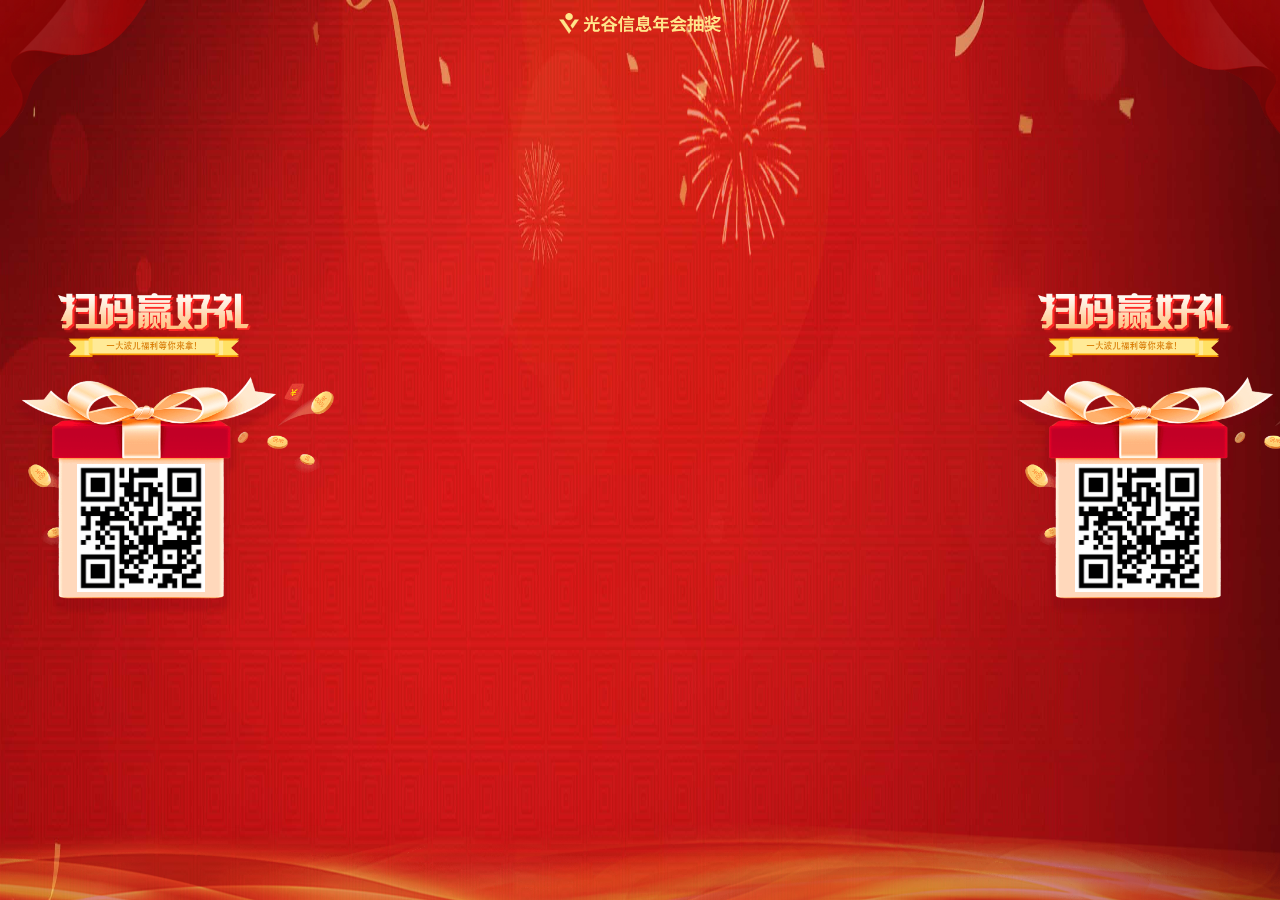
==== views/index.html @ f7ef8858 "抽奖" ====
<!DOCTYPE html>
<html lang="en">

<head>
  <meta charset="UTF-8">
  <meta name="viewport" content="width=device-width, user-scalable=no, minimum-scale=1.0, maximum-scale=1.0">
  <meta http-equiv="X-UA-Compatible" content="ie=edge">
  <script src="../js/rem.js"></script>
  <script src="../js/jquery-3.4.1.min.js"></script>
  <link rel="stylesheet" href="../css/index.css">
</head>

<body>
  <img class="top-left" src="../images/top-left.png" alt="">
  <img class="top-right" src="../images/top-right.png" alt="">
  <img class="top-logo" src="../images/logo.png" alt="">
  <button class="top-logo-btn" id="goLottery"></button>
  <img class="footer" src="../images/footer.png" alt="">

  <div class="container">
    <div class="user-left">
      <div>
        <img class="title" src="../images/title.png" alt="">
        <div class="gift">
          <img class="gift-img" src="../images/gift.png" alt="">
          <img class="code" src="../images/code.png" alt="">
        </div>
      </div>
    </div>
    <div id="user" class="user-middle"></div>
    <div class="user-right">
      <div>
        <img class="title" src="../images/title.png" alt="">
        <div class="gift">
          <img class="gift-img" src="../images/gift.png" alt="">
          <img class="code" src="../images/code.png" alt="">
        </div>
      </div>
    </div>
  </div>
  <script src="../js/jquery-3.4.1.min.js"></script>
  <script src="../js/index.js"></script>
</body>
</html>
---- css/index.css ----
* {
	margin:0;
	padding:0;
}

html, body {
	width: 100vw;
	height: 100vh;
	background: url('../images/bg.jpg') no-repeat;
	background-size: 100% 100%;
	overflow: hidden;
}

i {
	font-style: normal;
}

.ell-1 {
  overflow: hidden;
  text-overflow: ellipsis;
  white-space: normal;
  display: -webkit-box;
  -webkit-line-clamp: 1;
  -webkit-box-orient: vertical;
}

.top-left {
	position: absolute;
	width: 11.7vw;
	height: 11.2vw;
	top: 0vw;
	left: 0;
}

.top-right {
	position: absolute;
	width: 11.7vw;
	height: 11.2vw;
	top: 0;
	right: 0;
}

.top-logo {
	position: absolute;
	top: 1vw;
	right: 50%;
	width: 12.6vw;
	height: 1.65vw;
	margin-right: -6.3vw;
}

.top-logo-btn {
	position: absolute;
	top: 1vw;
	right: 50%;
	width: 12.6vw;
	height: 1.65vw;
	margin-right: -6.3vw;
	opacity: 0;
	z-index: 9;
	cursor: pointer;
}

.footer {
	position: absolute;
	width: 100vw;
	height: 6.1vw;
	bottom: 0;
	left: 0;
}

.container {
	position: relative;
	top: 50%;
	width: 100vw;
	height: 26.48vw;
	margin-top: -13.24vw;
	overflow: hidden;
}

.container .user-left, .container .user-right {
	position: relative;
	z-index: 999;
}

.container .user-left .title {
	position: absolute;
	top: 1vw;
	left: 4.5vw;
	width: 15.4vw;
	height: 5vw;
}

.container .user-left .gift-img {
	position: absolute;
	top: 6.5vw;
	left: 1vw;
	margin-top: 1vw;
	width: 25.1vw;
	height: 18.6vw;
}

.container .user-left .code {
	position: absolute;
	width: 10vw;
	height: 10vw;
	left: 6vw;
	top: 14.3vw;
}

.container .user-middle {
	position: absolute;
	top: 4vw;
	left: 18vw;
	width: 64vw;
	height: 20vw;
	overflow: hidden;
}

.container .user-right .title {
	position: absolute;
	top: 1vw;
	right: 3.5vw;
	width: 15.4vw;
	height: 5vw;
}

.container .user-right .gift-img {
	position: absolute;
	top: 6.5vw;
	right: -4vw;
	margin-top: 1vw;
	width: 25.1vw;
	height: 18.6vw;
}

.container .user-right .code {
	position: absolute;
	width: 10vw;
	height: 10vw;
	right: 6vw;
	top: 14.3vw;
}

a {
	text-decoration: none;
}

/*组件主样式*/
.tanmuContent {
	display: block;
	white-space: nowrap;
	overflow: hidden;
	text-overflow: ellipsis;
	/* opacity: 0; */
	clear: both;
	padding: 0 0.4vw;
	border-radius: 30px;
	box-sizing: border-box;
	width: 11.5vw;
	height: 2.3vw;
	background-color:rgba(1,1,1,0.3);
	font-size: .075rem;
	color: #fff;
	animation: colorchange 3s infinite alternate;
	-webkit-animation: colorchange 3s infinite alternate;
	/*Safari and Chrome*/
}


.avatar {
	width: 2vw;
	height: 2vw;
	margin: 0.15vw 0.25vw 0 0;
	border-radius: 50%;
	vertical-align: middle;
}

.color {
	color: #EFA227;
	margin-left: 0.4vw;
}

@keyframes colorchange {
	0% {
		color: fff;
	}

	50% {
		color: fff;
	}

	100% {
		color: #fff;
	}
}
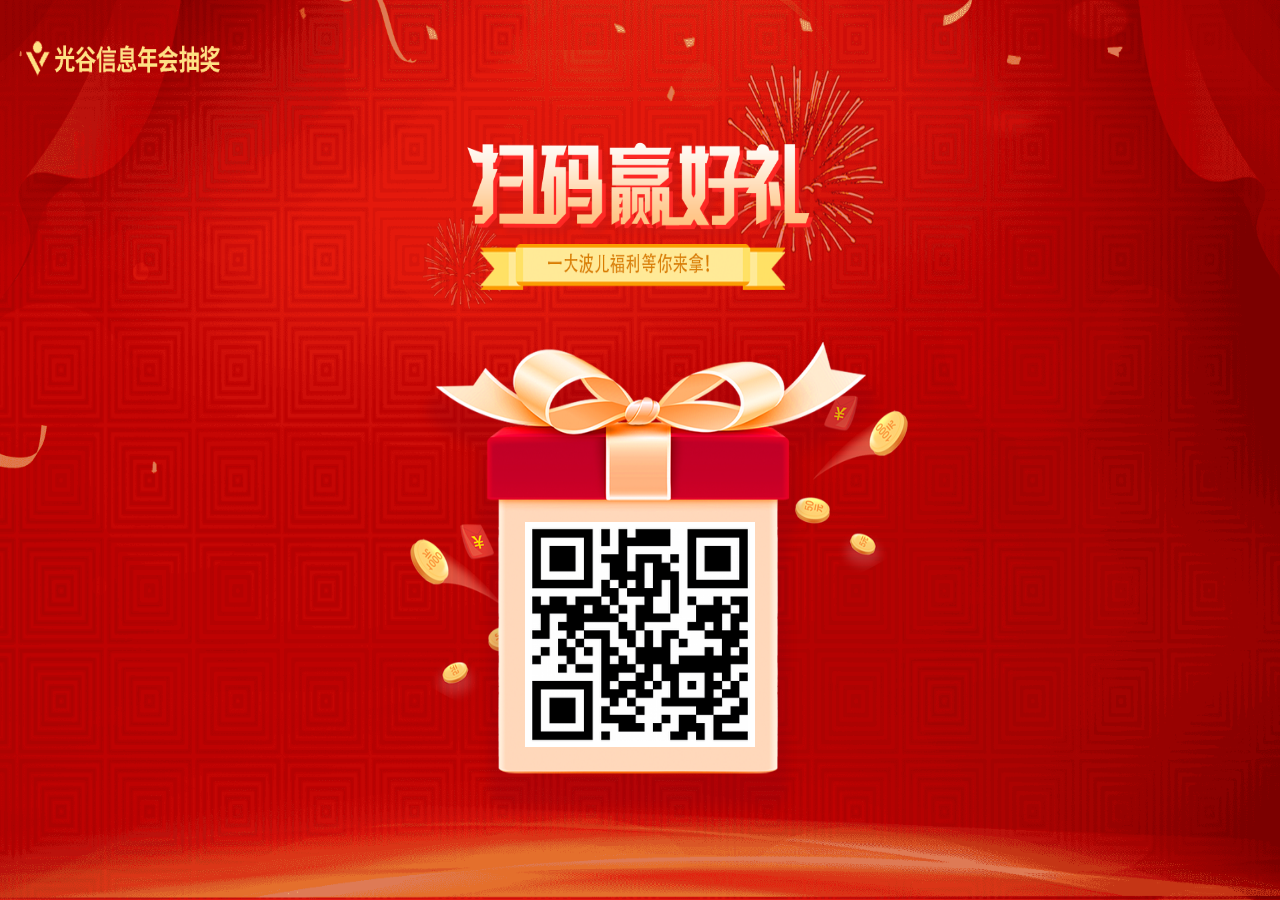
==== commit 9c375485: "1920*1080" ====
--- a/views/index.html
+++ b/views/index.html
@@ -6,19 +6,15 @@
   <meta name="viewport" content="width=device-width, user-scalable=no, minimum-scale=1.0, maximum-scale=1.0">
   <meta http-equiv="X-UA-Compatible" content="ie=edge">
   <script src="../js/rem.js"></script>
-  <script src="../js/jquery-3.4.1.min.js"></script>
+  <!-- <script src="../js/jquery-3.4.1.min.js"></script> -->
+  <script src="http://libs.baidu.com/jquery/2.0.0/jquery.min.js"></script>
   <link rel="stylesheet" href="../css/index.css">
 </head>
 
 <body>
-  <img class="top-left" src="../images/top-left.png" alt="">
-  <img class="top-right" src="../images/top-right.png" alt="">
-  <img class="top-logo" src="../images/logo.png" alt="">
-  <button class="top-logo-btn" id="goLottery"></button>
-  <img class="footer" src="../images/footer.png" alt="">
-
   <div class="container">
-    <div class="user-left">
+    <button class="top-logo-btn" id="goLottery"></button>
+    <div class="user-center">
       <div>
         <img class="title" src="../images/title.png" alt="">
         <div class="gift">
@@ -27,16 +23,7 @@
         </div>
       </div>
     </div>
-    <div id="user" class="user-middle"></div>
-    <div class="user-right">
-      <div>
-        <img class="title" src="../images/title.png" alt="">
-        <div class="gift">
-          <img class="gift-img" src="../images/gift.png" alt="">
-          <img class="code" src="../images/code.png" alt="">
-        </div>
-      </div>
-    </div>
+    <div id="user" class="user-container"></div>
   </div>
   <script src="../js/jquery-3.4.1.min.js"></script>
   <script src="../js/index.js"></script>
--- a/css/index.css
+++ b/css/index.css
@@ -7,7 +7,7 @@
 html, body {
 	width: 100vw;
 	height: 100vh;
-	background: url('../images/bg.jpg') no-repeat;
+	background: url('../images/bg.png') no-repeat;
 	background-size: 100% 100%;
 	overflow: hidden;
 }
@@ -25,122 +25,67 @@
   -webkit-box-orient: vertical;
 }
 
-.top-left {
-	position: absolute;
-	width: 11.7vw;
-	height: 11.2vw;
-	top: 0vw;
-	left: 0;
-}
-
-.top-right {
-	position: absolute;
-	width: 11.7vw;
-	height: 11.2vw;
-	top: 0;
-	right: 0;
-}
-
-.top-logo {
-	position: absolute;
-	top: 1vw;
-	right: 50%;
-	width: 12.6vw;
-	height: 1.65vw;
-	margin-right: -6.3vw;
+.container {
+	position: relative;
+	width: 100vw;
+	height: 100vh;
+	overflow: hidden;
 }
 
 .top-logo-btn {
 	position: absolute;
-	top: 1vw;
-	right: 50%;
-	width: 12.6vw;
-	height: 1.65vw;
-	margin-right: -6.3vw;
+	top: 5vh;
+	left: 2vw;
+	width: 16vw;
+	height: 5vh;
 	opacity: 0;
 	z-index: 9;
 	cursor: pointer;
 }
 
-.footer {
-	position: absolute;
-	width: 100vw;
-	height: 6.1vw;
-	bottom: 0;
-	left: 0;
+.container .user-center {
+	position: relative;
+	z-index: 9;
 }
 
-.container {
+.container .user-container {
 	position: relative;
-	top: 50%;
-	width: 100vw;
-	height: 26.48vw;
-	margin-top: -13.24vw;
-	overflow: hidden;
+	z-index: 5;
 }
 
-.container .user-left, .container .user-right {
-	position: relative;
-	z-index: 999;
+.container .user-center .title {
+	position: absolute;
+	top: 7vh;
+	left: 50%;
+	margin-left: -17vw;
+	width: 36.04vw;
+	height: 27.32vh;
 }
 
-.container .user-left .title {
+.container .user-center .gift-img {
 	position: absolute;
-	top: 1vw;
-	left: 4.5vw;
-	width: 15.4vw;
-	height: 5vw;
+	top: 38vh;
+	left: 50%;
+	margin-left: -18vw;
+	width: 38.96vw;
+	height: 53.24vh;
 }
 
-.container .user-left .gift-img {
+.container .user-center .code {
 	position: absolute;
-	top: 6.5vw;
-	left: 1vw;
-	margin-top: 1vw;
-	width: 25.1vw;
-	height: 18.6vw;
+	width: 18vw;
+	height: 25vh;
+	left: 41vw;
+	top: 58vh;
 }
 
-.container .user-left .code {
+.container .user-container {
 	position: absolute;
-	width: 10vw;
-	height: 10vw;
-	left: 6vw;
-	top: 14.3vw;
-}
-
-.container .user-middle {
-	position: absolute;
-	top: 4vw;
-	left: 18vw;
-	width: 64vw;
-	height: 20vw;
+	top: 12vh;
+	bottom: 12vh;
+	left: 0;
+	right: 0;
 	overflow: hidden;
-}
-
-.container .user-right .title {
-	position: absolute;
-	top: 1vw;
-	right: 3.5vw;
-	width: 15.4vw;
-	height: 5vw;
-}
-
-.container .user-right .gift-img {
-	position: absolute;
-	top: 6.5vw;
-	right: -4vw;
-	margin-top: 1vw;
-	width: 25.1vw;
-	height: 18.6vw;
-}
-
-.container .user-right .code {
-	position: absolute;
-	width: 10vw;
-	height: 10vw;
-	right: 6vw;
-	top: 14.3vw;
 }
 
 a {
@@ -155,13 +100,14 @@
 	text-overflow: ellipsis;
 	/* opacity: 0; */
 	clear: both;
-	padding: 0 0.4vw;
-	border-radius: 30px;
+	padding: 0 0.5vw;
+	border-radius: .2rem;
 	box-sizing: border-box;
-	width: 11.5vw;
-	height: 2.3vw;
+	width: 20vw;
+	height: 5vh;
+	line-height: 5vh;
 	background-color:rgba(1,1,1,0.3);
-	font-size: .075rem;
+	font-size: .08rem;
 	color: #fff;
 	animation: colorchange 3s infinite alternate;
 	-webkit-animation: colorchange 3s infinite alternate;
@@ -170,16 +116,16 @@
 
 
 .avatar {
-	width: 2vw;
-	height: 2vw;
-	margin: 0.15vw 0.25vw 0 0;
+	width: 4vh;
+	height: 4vh;
+	margin: -1vh 0.2vw 0 0;
 	border-radius: 50%;
 	vertical-align: middle;
 }
 
 .color {
 	color: #EFA227;
-	margin-left: 0.4vw;
+	margin-left: 0.8vw;
 }
 
 @keyframes colorchange {
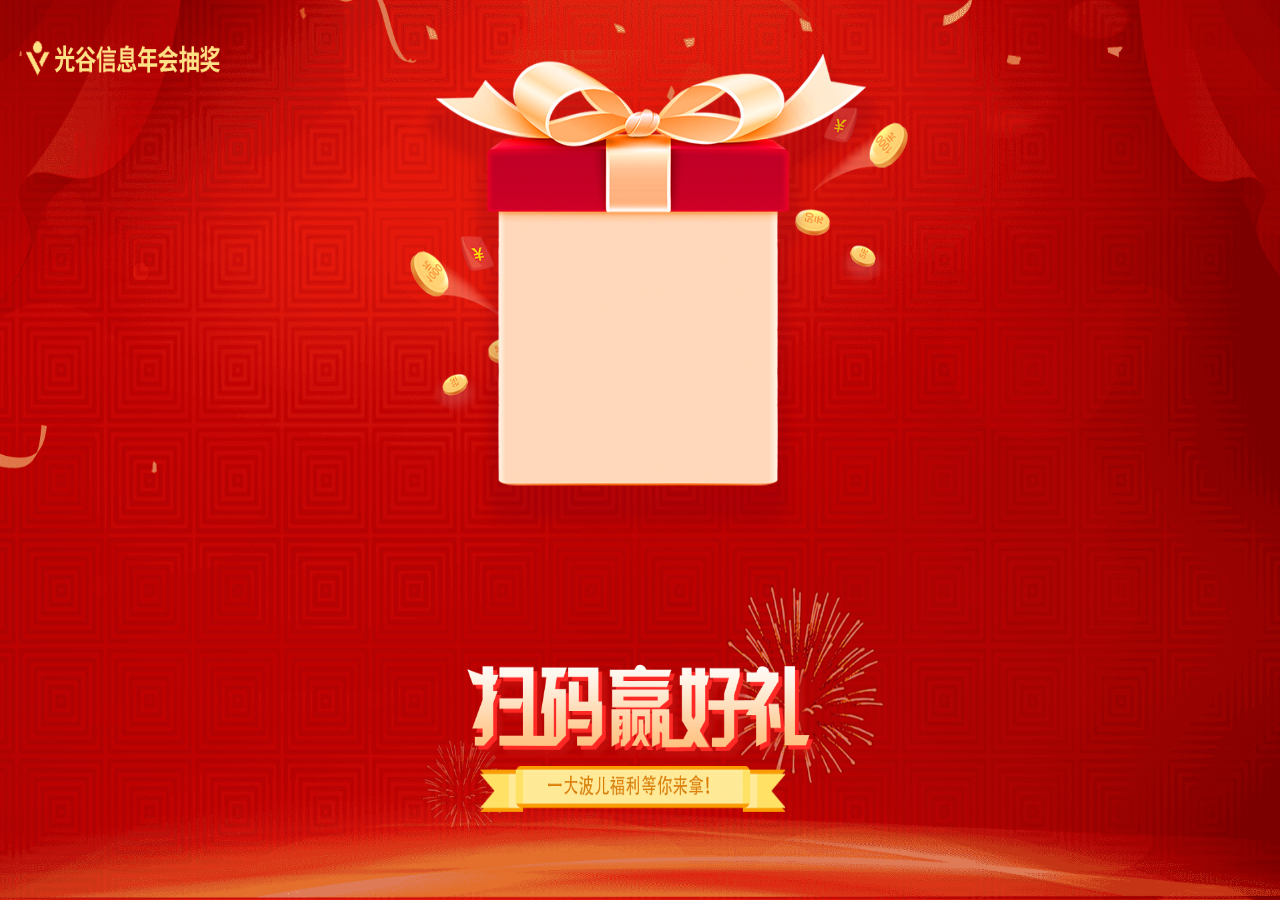
==== commit 4f3f3aba: "二维码" ====
--- a/views/index.html
+++ b/views/index.html
@@ -6,8 +6,7 @@
   <meta name="viewport" content="width=device-width, user-scalable=no, minimum-scale=1.0, maximum-scale=1.0">
   <meta http-equiv="X-UA-Compatible" content="ie=edge">
   <script src="../js/rem.js"></script>
-  <!-- <script src="../js/jquery-3.4.1.min.js"></script> -->
-  <script src="http://libs.baidu.com/jquery/2.0.0/jquery.min.js"></script>
+  <script src="../js/jquery-3.4.1.min.js"></script>
   <link rel="stylesheet" href="../css/index.css">
 </head>
 
@@ -19,13 +18,14 @@
         <img class="title" src="../images/title.png" alt="">
         <div class="gift">
           <img class="gift-img" src="../images/gift.png" alt="">
-          <img class="code" src="../images/code.png" alt="">
+          <img id="code" class="code" src="" alt="">
         </div>
       </div>
     </div>
     <div id="user" class="user-container"></div>
   </div>
-  <script src="../js/jquery-3.4.1.min.js"></script>
-  <script src="../js/index.js"></script>
+  <script> 
+    document.write('<script src="../js/index.js?v='+Math.random()+'"><\/script>');
+  </script>
 </body>
 </html>--- a/css/index.css
+++ b/css/index.css
@@ -9,6 +9,7 @@
 	height: 100vh;
 	background: url('../images/bg.png') no-repeat;
 	background-size: 100% 100%;
+	background-color: #f00;
 	overflow: hidden;
 }
 
@@ -55,7 +56,7 @@
 
 .container .user-center .title {
 	position: absolute;
-	top: 7vh;
+	top: 65vh;
 	left: 50%;
 	margin-left: -17vw;
 	width: 36.04vw;
@@ -64,7 +65,7 @@
 
 .container .user-center .gift-img {
 	position: absolute;
-	top: 38vh;
+	top: 6vh;
 	left: 50%;
 	margin-left: -18vw;
 	width: 38.96vw;
@@ -73,10 +74,9 @@
 
 .container .user-center .code {
 	position: absolute;
-	width: 18vw;
-	height: 25vh;
-	left: 41vw;
-	top: 58vh;
+    height: 48vh;
+    left: 36.2vw;
+    top: 18vh;
 }
 
 .container .user-container {
@@ -98,7 +98,6 @@
 	white-space: nowrap;
 	overflow: hidden;
 	text-overflow: ellipsis;
-	/* opacity: 0; */
 	clear: both;
 	padding: 0 0.5vw;
 	border-radius: .2rem;
@@ -106,14 +105,12 @@
 	width: 20vw;
 	height: 5vh;
 	line-height: 5vh;
-	background-color:rgba(1,1,1,0.3);
-	font-size: .08rem;
+	background-color:rgba(1,1,1,0.1);
+	font-size: .1rem;
 	color: #fff;
 	animation: colorchange 3s infinite alternate;
 	-webkit-animation: colorchange 3s infinite alternate;
-	/*Safari and Chrome*/
 }
-
 
 .avatar {
 	width: 4vh;
